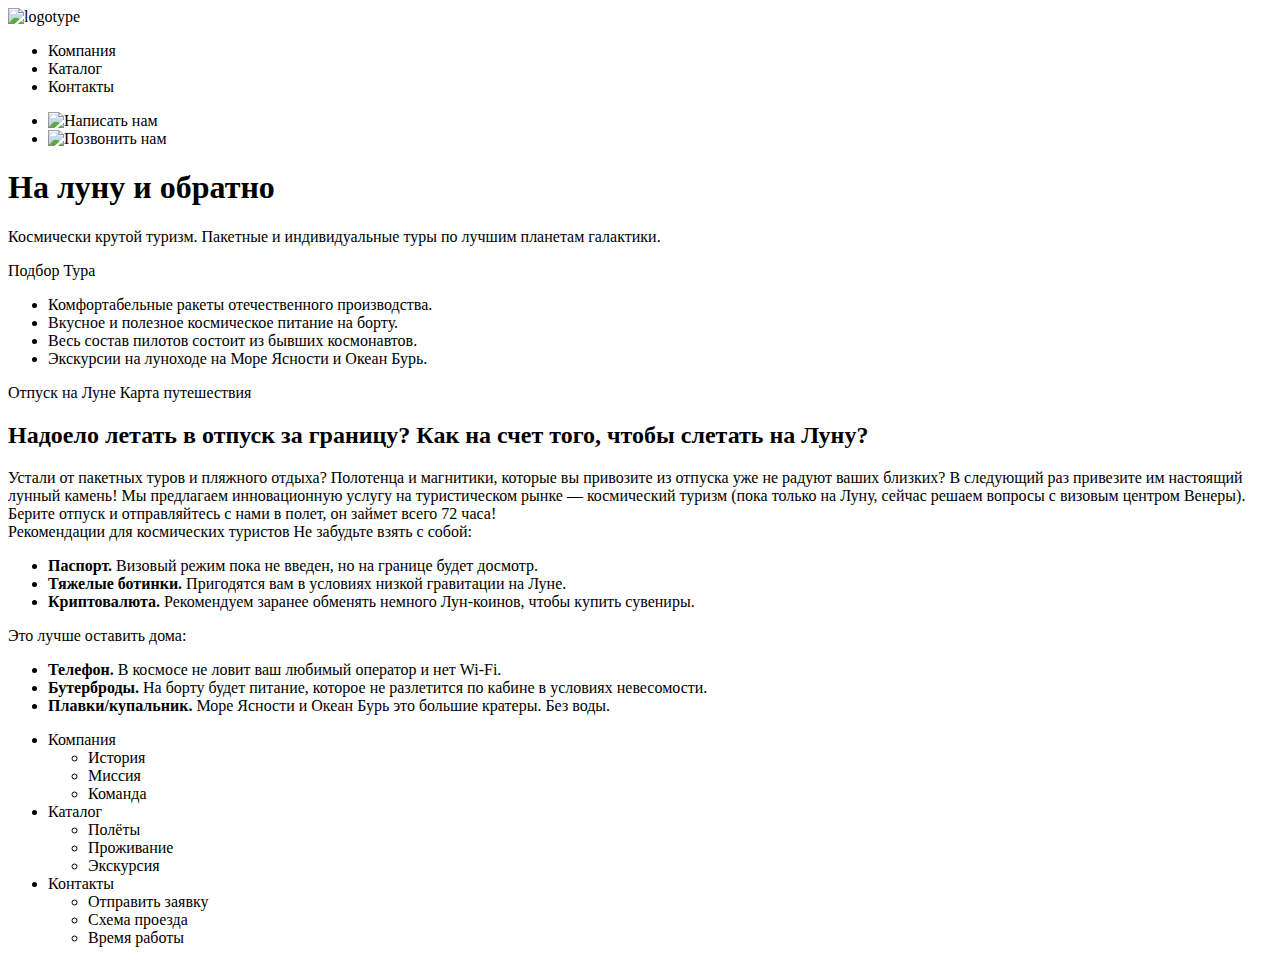
==== index.html @ 8a517a05 "Add files via upload" ====
<!DOCTYPE html>
<html lang=ru>
<head>
    <meta charset="UTF-8" lang="ru">
    <title>Компания Каталог Контакты</title>
    <link rel="stylesheet" href="css/style.css">
    
</head>
<body>
    <header class="site-header">
        <div class="container">
            <nav class="main-nav">
   
    <a class="logo">
        <img src="img/logo.png" alt="logotype" width="60" height="60">            
    </a>
                
        <ul class="site-menu"> 
        <li><a>Компания</a></li>
        <li><a>Каталог</a></li>
        <li><a>Контакты</a></li>
        </ul>
                
        <ul class="contacts-menu"> 
        <li><img src="img/mail-icon.png" title="Написать нам" alt="Написать нам"></li>
        <li><img src="img/phone-icon.png" title="Позвонить нам" alt="Позвонить нам"></li> 
        </ul>
                </nav>
            
                <section class="about-us">
                <h1> На луну и обратно </h1>
        <p>Космически крутой туризм.
Пакетные и индивидуальные туры по лучшим планетам галактики.</p>
       <a class="btn"> Подбор Тура</a>
                </section>
        
             
        </div>
    </header>
    <main>
        <div>
            

    
        
        <div class="column1"> <ul>
            <li>  Комфортабельные ракеты отечественного производства.</li>
        
        <li> Вкусное и полезное космическое питание на борту.</li>

        <li> Весь состав пилотов состоит из бывших космонавтов.</li>

        <li>Экскурсии на луноходе на Море Ясности и Океан Бурь.</li>
            </ul>
            </div>
              Отпуск на Луне
              Карта путешествия 
            </div>
            
    </main>
    
    <div><h2>Надоело летать в отпуск за границу? Как на счет того, чтобы слетать на Луну?</h2></div>

<div>
    Устали от пакетных туров и пляжного отдыха? Полотенца и магнитики, которые вы привозите из отпуска уже не радуют ваших близких? В следующий раз привезите им настоящий лунный камень!

Мы предлагаем инновационную услугу на туристическом рынке — космический туризм (пока только на Луну, сейчас решаем вопросы с визовым центром Венеры).

Берите отпуск и отправляйтесь с нами в полет, он займет всего 72 часа!
</div>
Рекомендации для космических туристов
Не забудьте взять с собой:
        <ul>
            <li><strong>Паспорт.</strong> Визовый режим пока не введен, но на границе будет досмотр.</li>
            <li><strong>Тяжелые ботинки.</strong> Пригодятся вам в условиях низкой гравитации на Луне.</li>
            <li><strong>Криптовалюта.</strong> Рекомендуем заранее обменять немного Лун-коинов, чтобы купить сувениры.</li>
        </ul>
Это лучше оставить дома:
<ul>
    <li><strong>Телефон.</strong> В космосе не ловит ваш любимый оператор и нет Wi-Fi.</li>
    <li><strong>Бутерброды.</strong> На борту будет питание, которое не разлетится по кабине в условиях невесомости.</li>
    <li><strong>Плавки/купальник.</strong> Море Ясности и Океан Бурь это большие кратеры. Без воды.</li>
        </ul>
            
    <footer>      
         
              <div class="container footer-column-container">
                  <div class="left-column">
                       
                       </div>
                  
                  <div class="right-column">
                       <ul class="footer-menu"> 
                         <li><a class="footer-submenu-title">Компания</a>
                           <ul class="footer-submenu">
                                   <li><a>История</a></li>
                                   <li><a>Миссия</a></li>
                                   <li><a>Команда</a></li>
                           </ul>
                      </li>
                        <li><a class="footer-submenu-title">Каталог</a>
                           <ul class="footer-submenu">
                               <li><a>Полёты</a></li>
                               <li><a>Проживание</a></li>
                               <li><a>Экскурсия</a></li>
                           </ul>
                            </li>
                        <li><a class="footer-submenu-title">Контакты</a>
                           <ul class="footer-submenu">
                               <li><a>Отправить заявку</a></li>
                               <li><a>Схема проезда</a></li>
                               <li><a>Время работы</a></li>
                           </ul>
                            </li>
                           
                      </ul>
                  </div>
              </div>
         
     </footer>

 



</body>
</html>
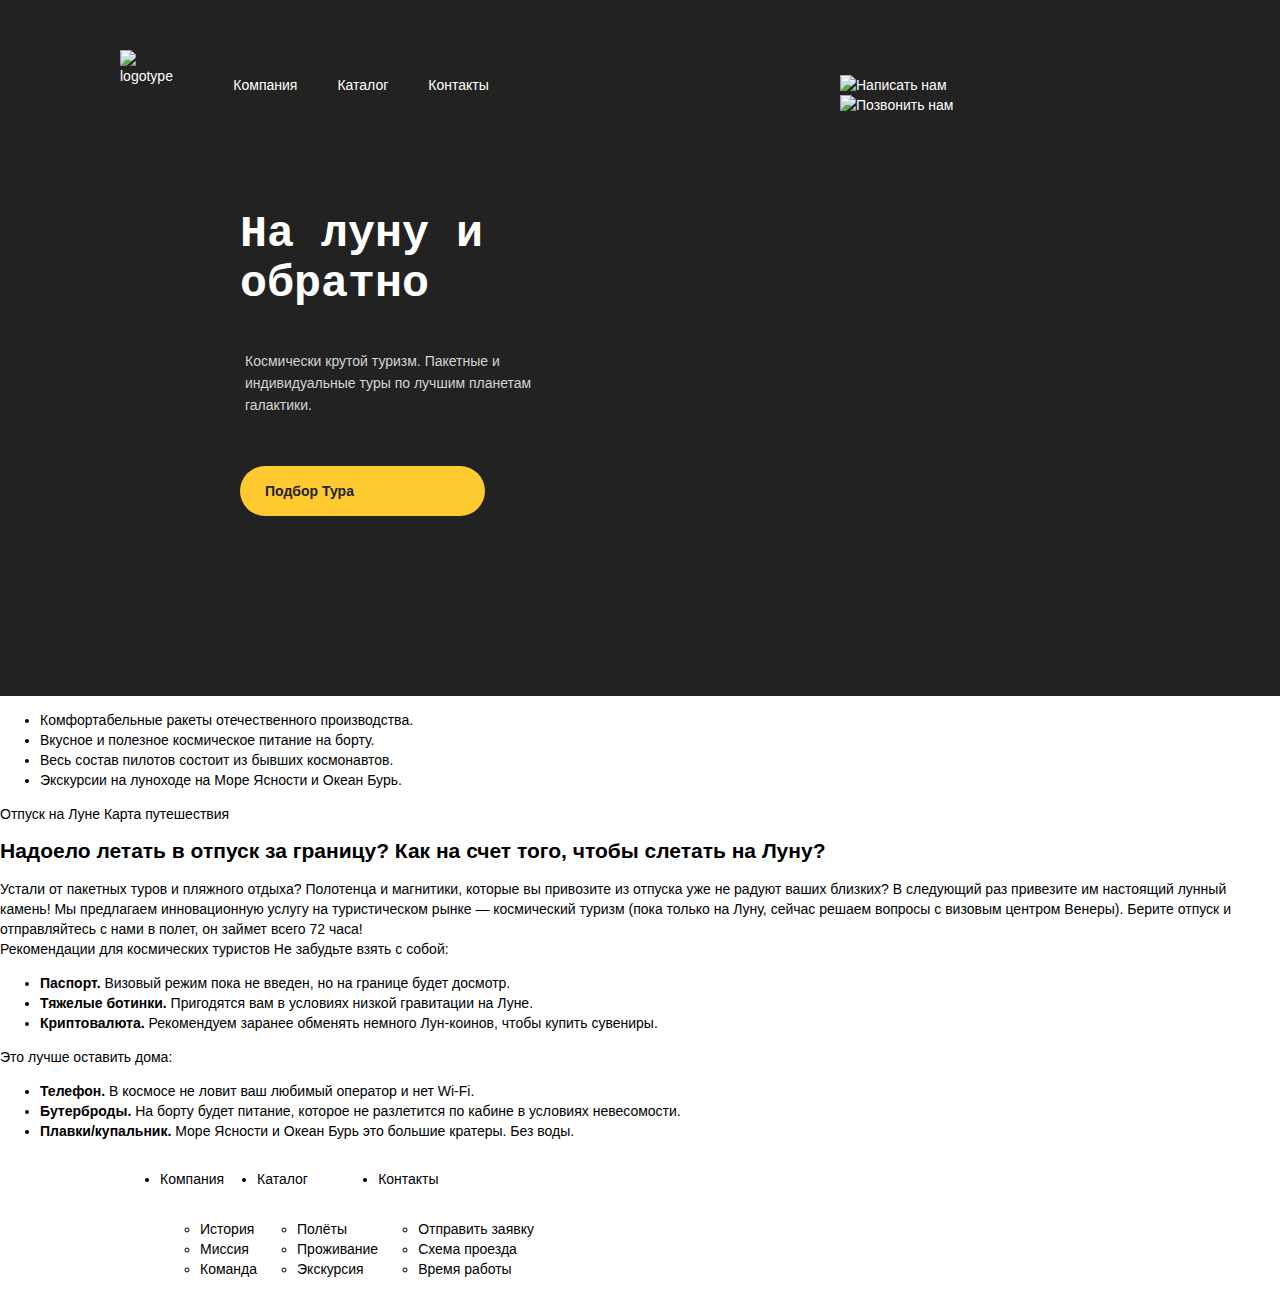
==== commit 354fe7e9: "Update index.html" ====
--- a/index.html
+++ b/index.html
@@ -3,7 +3,7 @@
 <head>
     <meta charset="UTF-8" lang="ru">
     <title>Компания Каталог Контакты</title>
-    <link rel="stylesheet" href="css/style.css">
+    <link rel="stylesheet" href="css/styles.css">
     
 </head>
 <body>
@@ -124,4 +124,4 @@
 
 
 </body>
-</html>+</html>
--- a/css/styles.css
+++ b/css/styles.css
@@ -0,0 +1,165 @@
+/*{
+  outline: 1px solid orange;
+}*/
+body {
+    margin: 0;
+    padding: 0;
+    font-size : 14px;
+    line-height: 20px;
+    font-family: Verdana, sans-serif;
+    color: #000000;
+    background: #ffffff;
+     }
+.site-header {
+    color: #ffffff;
+    background: #222222;
+    
+             }
+.container {
+    width: 1040px;
+    margin: 0 auto;
+    padding: 0;
+        
+           }
+.site-header .container {
+    
+    min-height: 400px;
+    padding-top: 50px;
+    padding-bottom: 180px;
+    background-image: url("../img/moon-rocket.png");
+    background-repeat: no-repeat;
+    background-position: 520px 130px;
+}
+.main-nav {
+    display: flex;
+    margin-bottom: 95px;
+    margin-right: 80px;
+    
+    
+}
+.site-menu{
+    display: flex;
+    flex-wrap: wrap;
+    width: 660px;
+    margin: 0px;
+    padding: 0px;
+    margin-top: 25px;
+    list-style: none;
+}
+
+.site-menu a {
+    display:block;
+    margin-right: 40px;
+}
+
+
+
+.logo {
+  width: 60px;
+  height: 60px;
+  margin-right: 60px;
+}
+
+.contacts-menu {
+    display: flex;
+    flex-wrap: wrap;
+    max-width: 180px;
+    margin: 0px;
+    margin-top: 25px;
+    margin-left: auto;
+    margin-right: 80px;
+    padding: 0px;
+    list-style: none;
+}
+.contacts-menu li {
+    margin-left: 20px;
+    
+}
+
+.about-us {
+    width: 300px;
+    padding-left: 120px;
+    
+}
+
+.about-us h1{
+    margin: 0px;
+    margin-bottom: 40px;
+    padding: 0;
+    font-size: 45px;
+    line-height: 50px;
+    font-family: "Courier new";    
+}
+
+.about-us p{
+    margin:0;
+    margin-bottom: 50px;
+    padding-left: 5px;
+    font-size: 14px;
+    line-height: 22px;
+    color:#d4d4d4;
+}
+
+.btn {
+    display: block;
+    width: 195px;
+    padding: 0 25px;
+    font-weight: bold;
+    font-size: 14px;
+    line-height: 50px;
+    vertical-align: top;
+    color: #222222;
+    border: none;
+    border-radius: 50px;
+    background-color: #feca30;
+    background-image: url("../img/right-arrow-dark.png");
+    background-repeat: no-repeat;
+    background-position: 195px 17px;
+    
+}
+
+.site-footer {
+    padding-top: 50px;
+    padding-bottom: 80px;
+    color: #ffffff;
+    background-color: 131313;
+}
+
+.left-column {
+    display:flex;
+    width:180px;
+    margin-right: 100px;
+    
+}
+
+.right-column {
+    width:720px;
+    padding-top: 30 px;
+}
+
+
+.footer-menu { 
+display: flex;
+    margin: 0
+        padding: 0px
+        list-style
+}
+.footer-menu li{
+    width: 180px
+        margin-right: 60px
+
+        
+        
+        .footer-submenu li{
+            display: block;
+                width: 180px;
+                margin-right: 60px;
+}
+    .footer-submenu-title {
+        display: block;
+            margin-bottom: 30px;
+}
+.logo-conteiner{
+        display: flex;
+            align-items: center
+    }
